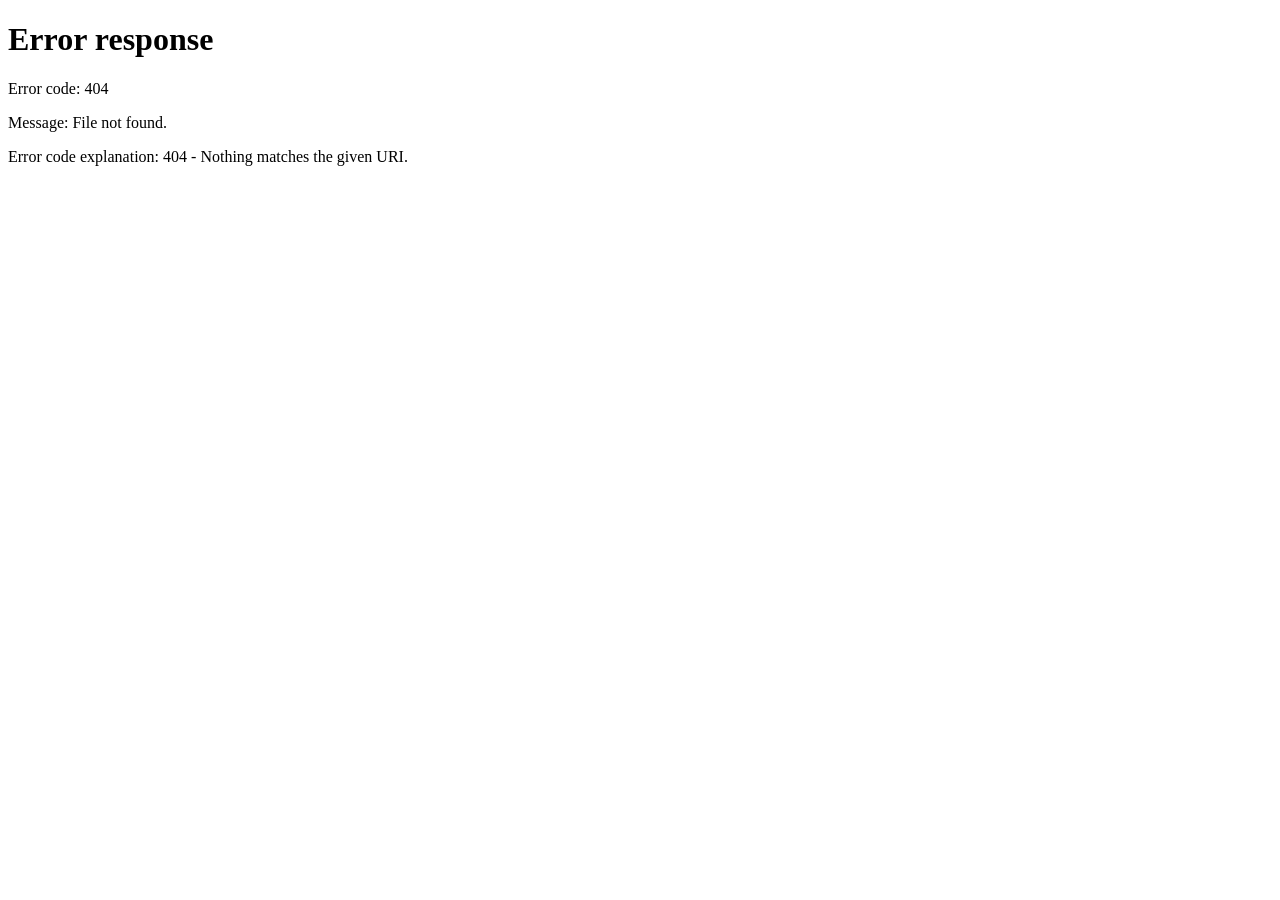
==== todos.html @ 61e6abbe "Upload JavaScript project with folders" ====
<!DOCTYPE html>
<html lang="en">

<head>
  <meta charset="UTF-8">
  <meta name="viewport" content="width=device-width, initial-scale=1.0">
  
  <script>
    const user = localStorage.getItem("currentUser");
    if (!user) {
      window.location.href = "home.html";
    }
  </script>

  <link rel="stylesheet" href="https://cdnjs.cloudflare.com/ajax/libs/font-awesome/6.5.0/css/all.min.css">
  <link rel="stylesheet" href="Styles/ui-components.css">
  
  <script type="module" src="JSComponents/main.js"></script>
  <script type="module" src="JSComponents/todos.js"></script>
<!--
<script type="module">
  import { ReminderManager } from './JSComponents/reminder-manager-component.js';
  import { customAlertPopup } from './JSComponents/popup-manager-component.js';

  document.addEventListener('DOMContentLoaded', () => {
  window.reminderManager = new ReminderManager(customAlertPopup, {

  getTodoById: (id) => window.todos.find(t => t.todoId === id),
  // 👇 Callback triggered after "Snooze" or "Stop Reminding"
  onReminderAction: () => {
    saveTodos();
    renderTodos();
  },
  minutesBeforeReminder: 10 * 60 * 1000, // or any value in minutes
  repeatReminderTime: 1 * 60 * 1000,

 });
 
 });

  </script>
-->
  
  <title>Task Management App</title>
  <style>
    body {
      font-family: 'Segoe UI', sans-serif;
      /*padding: 0 30px;*/
      background-color: rgb(83, 80, 80);
      margin: 0;
    }

    .manage-container-left-side h3 {
      color: whitesmoke;
    }

    /* Manage Task Upper row input Style */
    .todo-inputs {
      display: flex;
      flex-wrap: wrap;
      flex: 0 1 auto;
      min-width: 0;
      gap: 10px;
      margin-bottom: 15px;
      background: rgb(36, 132, 164);
    }

    /* Inputs / List / Reminder text/button/dropdown Style */
    .todo-inputs input,
    .todo-inputs select,
    .todo-inputs button,
    .prompt_content button,
    .todo-controls input,
    .todo-controls select,
    li button,
    .popup-content button {
      padding: 5px;
      font-size: 12px;
      border-radius: 5px;
      border: 1px solid rgb(133, 211, 236);
    }

    label {
      font-weight: 500;
    }

    /* Add / List / Reminder button Style */
    .todo-inputs button,
    li button,
    .popup-content button {
      background-color: rgb(133, 211, 236);
      color: rgb(44, 130, 159);
      font-weight: bold;
      /*border: none;*/
      cursor: pointer;
      transition: background-color 0.3s;
    }

    /* List button Style */
    li button {
      background: rgb(44, 130, 159);
      color: rgb(133, 211, 236);
      font-weight: bold;
    }

    li #btnEdit {
      margin-right: 10px;
    }

    /* Add / Reminder / List button Animation Style */
    .todo-inputs button:hover,
    .prompt_content button:hover,
    li button:hover,
    .popup-content button:hover {
      color: rgb(133, 211, 236);
      background-color: rgb(34, 100, 123);
    }

    /* Manage Task lower row input Style */
    .todo-controls {
      display: flex;
      flex-wrap: wrap;
      min-width: 0;
      gap: 10px;
      flex: 0 1 auto;
      margin-bottom: 15px;
    }

    /* List Style */
    #todo-list {
      list-style-type: none;
      padding: 0 5px;
      margin: 2px;
    }

    #todo-list li {
      display: flex;
      flex-wrap: wrap;
      align-items: center;
      justify-content: center;
      word-break: break-word;
      /* Forcing long words to break */
      background: rgb(133, 211, 236);
      margin: 6px 0;
      padding: 10px;
      border-radius: 5px;
      box-shadow: 0 1px 5px rgba(0, 0, 0, 0.1);
      transition: all 0.3s ease;
    }

    li.completed span.todo-text {
      text-decoration: line-through;
      color: gray;
    }

    li span.todo-text {
      flex: 1;
      /*flex-grow: 1; - puts items on different lines when wrapped and in contrast flex:1 keeps in same line all items when wrapped*/
    }

    .meta {
      font-size: 0.8em;
      color: rgb(34, 100, 123);
      margin-right: 10px;
    }

    .priority-high {
      color: red;
    }

    .priority-medium {
      color: orange;
    }

    .priority-low {
      color: green;
    }

    .overdue {
      color: red;
      font-weight: bold;
      font-size: 1.1em;
    }

    /* List Animation Style */
    .fade-in {
      animation: fadeIn 0.5s ease-in;
    }

    @keyframes fadeIn {
      from {
        opacity: 0;
        transform: translateY(-10px);
      }

      to {
        opacity: 1;
        transform: translateY(0);
      }
    }

    /* Task Manage Container Style */
    .todo-list-manage-container {
      display: flex;
      justify-content: space-between;
      /*align-items: flex-start;*/
      gap: 10px;
      background-color: rgb(44, 130, 159);
      padding: 10px;
      margin: 5px 30px 0;
      border-radius: 20px;
      position: sticky;
      top: 0;
      /*For avoiding animation flickering bublled from todo list*/
      /*background-color: white; - background needed if element is tranparent*/
      z-index: 10;
      transform: translateZ(0);
      isolation: isolate;
      contain: paint;
      overflow: visible;
    }

    /* Task Manage Right side Container Style */
    .manage-container-right-side {
      display: flex;
      flex: 0 1 50%;
      min-width: 0;
      justify-content: center;
      align-items: center;
      /*border-radius: ;*/
      /*padding-right: 40px;*/
    }

    /* Task Manage Left side Container Style */
    .manage-container-left-side {
      display: flex;
      flex-direction: column;
      flex: 0 1 50%;
      flex-wrap: wrap;
      min-width: 0;
      justify-content: center;
    }

    /* Card style */
    .cardContainer {
      /*float: left;*/
      width: 120px;
      background-color: pink;
      border: 1px solid black;
      /*box-shadow: 0 4px 8px 0 rgba(0, 0, 0, 0.2), 0 6px 20px 0 rgba(0, 0, 0, 0.19);*/
      box-shadow: 10px 10px 5px black;
      text-align: center;
    }

    .cardHeader {
      color: black;
      font-size: 12px;
    }

    .cardFooter {
      background-color: whitesmoke;
      border: solid whitesmoke;
      font-size: 10px;
    }

    .card_rotate_right {
      transform: rotate(7deg);
      background-color: pink;
    }

    .card_rotate_left {
      transform: rotate(-8deg);
      background-color: lightblue;
    }

    /* Todo List Container Style */
    .todo-list-container {
      background-color: rgb(44, 130, 159);
      padding: 5px;
      margin: 5px 40px 60px;
      border-radius: 20px;
    }

    /* Parent Container Style */
    .parent-container {
      display: flex;
      flex-direction: column;
      min-height: 100vh;
      /*Pushes footer at bottom - Here not needed as footer is fixed */
    }

    /* Main Container Style  */
    .main-container {
      flex: 1;
      /*min-height: 100vh; -  check later why to use*/
    }

    /* Reminder Popup Style */
    .reminder-popup-container {
      position: fixed;
      top: 0;
      left: 0;
      width: 100%;
      height: 100%;
      background: rgba(0, 0, 0, 0.5);
      display: flex;
      /* will be display: flex later in js code to unhide */
      justify-content: center;
      align-items: center;
      z-index: 1000;
    }

    .popup-content {
      background: white;
      padding: 20px;
      border-radius: 10px;
      text-align: center;
      max-width: 300px;
    }

    .popup-content h5 {
     margin-top: 0;
     align-self: normal;
    }

    .prompt_content button,
    .popup-content button {
      margin: 5px;
    }

    /* .popup-content p{
      padding-top: 1px;
    } */

    /* Custom Prompt Style */
    .prompt_container {
      position: fixed;
      top: 0;
      left: 0;
      width: 100%;
      height: 100%;
      background-color:  rgba(0, 0, 0, 0.5);  
      /* font-family: Arial, sans-serif; */
      display: none;
      justify-content: center;
      align-items: center;
      z-index: 1000;
    }

    .prompt_container.show {
      display: flex;
    }

    .prompt_content {
      display: flex;
      /* flex-wrap: nowrap; */
      flex-direction: column;
       background-color: rgb(133, 211, 236); /* background-color: rgb(34, 100, 123);  background: white; */
      border-radius: 10px;
      /* padding: 0 20px 20px; */
      text-align: center;
      max-width: 500px;
      width: 350px;
    }

    .prompt_content .prompt_header {
        background-color: rgb(34, 100, 123); /*rgb(44, 130, 159); rgb(34, 100, 123);*/
        color:  rgb(133, 211, 236);
        padding: 3px;
        margin: 1px;
         border-top-left-radius: 10px;
         border-top-right-radius: 10px;
         font-weight: 500;
         font-size: 14px;
         text-align: left;
    }

    .prompt_header span {
      margin-left: 5px;
      
      /* border: solid; */
    }

    .prompt_content .prompt_body {
      /* display: flex; */
        /* background-color: rgb(44, 130, 159); rgb(44, 130, 159); rgb(34, 100, 123); */
        padding: 20px 5px;
        /* margin: 1px; */
        color:  rgb(34, 100, 123);
        /* background-color: rgb(133, 211, 236); */
        font-weight: 500;
         font-size: 14px;
         
    }

    .prompt_container button {
      background-color: rgb(44, 130, 159);
      color:  rgb(133, 211, 236);
      font-weight: bold;
      /*border: none;*/
      cursor: pointer;
      transition: background-color 0.3s;
    }

    /* Migrated */
    /* Style Footer
    
    .footer {
      height: 7%;     
      background-color: rgb(34, 100, 123);
      color: white;     
      margin: 0;
      position: fixed;
      bottom: 0;
      left: 0;
      right: 0;
    }
   .footer div {
    text-align: center;
    transform: translateY(50%);
  }
  */



    /* Migrated */
    /* Style Header */
    /*
    .header {
      display: flex;
      flex-wrap: wrap;
      /* Allow items to wrap on smaller screens
      align-items: center;
      justify-content: space-between;
      padding: 10px;
      background-color: rgb(34, 100, 123);
      position: sticky;
      top: 0;
      z-index:11;
      /*Needed if need to place header at top (while scrolling)
    }

    /* Style Navbar
    .navbar {
      display: flex;
      flex: 4;
      gap: 15px;
      margin: 0;
    }

    /* Style Title h2 in Header
    .header h2 {
      flex: 6;
      color: white;
      margin: 0;
    }

    /* Style Navigation Bar links
    .navbar a {
      color: rgb(222, 217, 217);
    }

    /* Links hover effect - Change color
    .navbar a:hover {
      background-color: rgb(133, 211, 236);
      color: rgb(34, 100, 123);
      border-radius: 3px;  
    }
    */

    /* For Small Screens (mobile) Style */
    @media screen and (max-width: 700px) {
      /* .header {
        flex-direction: column;
        align-items: center;
      }

      .navbar,
      .header h2 {
        flex: 0 0 auto;
        width: 100%;
        text-align: center;
      }

      .navbar {
        justify-content: center;
        flex-wrap: wrap;
      } */

      /* Adjusting left side flex container's items alignment center*/
      .todo-controls {
        flex-direction: column;
        gap: 1px;
        margin-bottom: 0;
      }
    }
    
    /* Yes please because the above options are not working in my code */

    @media screen and (max-width: 400px) {
        .todo-list-manage-container {
          flex-direction: column;
        }

        /* #todo-list li {
          flex-direction : column;
        } */

          li span.meta {
          flex-basis: 100%;
          text-align: center;
          /* Alternative for text-align: center */
           /* display: flex;
           justify-content: center; */
         }
    }

    /* Style for small screens (mobile) */
  </style>
</head>

<body>
  <div class="parent-container">
    <!-- Migrated
    <header class="header">
      Navigation Bar
      <div class="navbar">
        <a href="#">Home</a>
        <a href="#">Todo</a>
        <a href="#">About</a>
        <a href="#">Contact</a>
      </div>
      <h2>Task Management App</h2>
    </header>
    -->

    <div class="main-container">
      <div class="todo-list-manage-container">

        <div class="manage-container-left-side">
          <h3>Manage Your Tasks</h3>

          <div class="todo-inputs">
            <input type="text" id="todo-input" placeholder="Task">
            <input type="date" id="due-date">
            <select id="priority">
              <option value="high">High Priority</option>
              <option value="medium">Medium Priority</option>
              <option value="low">Low Priority</option>
            </select>
            <!-- <button onclick="addTodo()">Add</button> -->
             <button id="add-btn">Add</button>
          </div>

          <div class="todo-controls">
            <label for="filter">Filter:</label>
            <!-- <select id="filter" onchange="renderTodos()"> -->
              <select id="filter">
              <option value="all">All</option>
              <option value="completed">Completed</option>
              <option value="incomplete">Incomplete</option>
              <option value="high">High</option>
              <option value="medium">Medium</option>
              <option value="low">Low</option>
            </select>

            <label for="sort">Sort by:</label>
            <!-- <select id="sort" onchange="renderTodos()"> -->
              <select id="sort">
              <option value="date">Due Date</option>
              <option value="date-desc">Due Date (Descending)</option>
              <option value="priority">Priority (High - Low)</option>
              <option value="priority-desc">Priority (Low - High)</option>
            </select>
          </div>
        </div>

        <div class="manage-container-right-side">
          <!--Create Cards (Text) - Paper-like cards-->
          <div class="cardContainer card_rotate_right">
            <div class="cardHeader">
              <b>
                <ul>
                  <li>Todo 1</li>
                  <li>Todo 2</li>
                  <li>Todo 3</li>
                </ul>
              </b>
            </div>

            <div class="cardFooter">
              <p><b>August 30, 2025</b></p>
            </div>
          </div>

          <div class="cardContainer card_rotate_left">
            <div class="cardHeader">
              <b>
                <ul>
                  <li>Todo 1</li>
                  <li>Todo 2</li>
                  <li>Todo 3</li>
                </ul>
              </b>
            </div>

            <div class="cardFooter">
              <p><b>August 2, 2025</b></p>
            </div>
          </div>

        </div>
      </div>

      <div class="todo-list-container">
        <!-- Migrated
        <ul id="todo-list"></ul>
        -->
      </div>

    </div>
    <!--Migrated-->
    <!--
    <footer class="footer">Copyright &copy; ABC Management Services</footer>
    -->

  </div>

  <!-- Migrated
  <audio id="alert-sound" src="sounds/alert-notification-sound.wav" preload="auto"></audio>
  -->

  <!-- Migrated
  <div id="reminder-popup" class="reminder-popup-container">
    <div class="popup-content">
      <p id="popup-text"></p>
      <button id="popup-snooze">Snooze 5 min</button>
      <button id="popup-stop">Stop Reminding</button>
      <button id="popup-close">Close</button>
    </div>
  </div>
  -->
  
  <script>

    //todos = [];
//    let userId = Number(localStorage.getItem("lastId")) || 0; // Persisted ID counter // temporary changes are done below for testing code purpose
//let id = Number(localStorage.getItem("lastId")) || 0; // Persisted ID counter
    //const setReminders = new Set();
    //let poupStatusActive = false;
    //const popupQueue = [];
    //let isPopupShowing = false;

    /* Migrated
    function playAlertSound() {
      const sound = document.getElementById('alert-sound');
      if (sound) {
        sound.play();
      }
    }
    */

    /*
    // Ask for permission once
    if ('Notification' in window && Notification.permission !== 'granted') {
      Notification.requestPermission().then(permission => {
        if (permission === 'granted') {
          console.log("✅ Notification permission granted.");
        } else {
          console.log("❌ Notification permission denied.");
        }
      });
    }
    */

    /* Helper to show notification
    function showNotification(message) {
      if (Notification.permission === 'granted') {
        new Notification("Todo Reminder", { body: message });
      }
    }
    */

    /* Need to confirm Migration related
    window.onload = function () {
      const stored = localStorage.getItem('todos');
      if (stored) {
        todos = JSON.parse(stored);
        renderTodos();
      }
    };
    */

    /* Migrated in UserStorage
    function saveTodos() {
      localStorage.setItem('todos', JSON.stringify(todos));
    }
    */
    
    /* Migrated in UserStorage
    function addTodo() {
      const todo_Text = document.getElementById('todo-input').value.trim();
      const due_Date = document.getElementById('due-date').value;
      const _priority = document.getElementById('priority').value;

      if (todo_Text === '') return;

      ++id;
      localStorage.setItem("lastId", id);
      todos.push({
        todoId: id,
        task: todo_Text,
        dueDate: due_Date,
        priority: _priority,
        completed: false,
        snoozedUntil: null,
        stopReminding: false
      });

      saveTodos();
      renderTodos();

      document.getElementById('todo-input').value = '';
      document.getElementById('due-date').value = '';
    }
    */

    /* Migrated
    function renderTodos() {
      /* MIgrated
      const list = document.getElementById('todo-list');
      list.innerHTML = '';
      */

      /* Migrated
      const filter = document.getElementById('filter').value;
      const sort = document.getElementById('sort').value;

      let filtered = todos.filter(todo => {
        if (filter === 'completed') return todo.completed;
        if (filter === 'incomplete') return !todo.completed;
        if (filter === 'high') return todo.priority === "high";
        if (filter === 'medium') return todo.priority === "medium";
        if (filter === 'low') return todo.priority === "low";
        return true;
      });

      const order = { high: 1, medium: 2, low: 3 };
      if (sort === 'date') {
        filtered.sort((a, b) => new Date(a.dueDate || '9999-12-31') - new Date(b.dueDate || '9999-12-31'));
      } else if (sort === 'date-desc') {
        filtered.sort((a, b) => new Date(b.dueDate || '9999-12-31') - new Date(a.dueDate || '9999-12-31'));
      } else if (sort === 'priority') {
        filtered.sort((a, b) => order[a.priority] - order[b.priority]); // High - low
      } else if (sort === 'priority-desc') {
        filtered.sort((a, b) => order[b.priority] - order[a.priority]); // Low - high
      }
      */

      /* Migrated
      // From here rendering starts
      filtered.forEach((todo) => {
        /* Migrated
        const li = document.createElement('li');
        li.className = 'fade-in';
        if (todo.completed) li.classList.add('completed');
        */

        //let i = todos.indexOf(todo); - works but okay for small apps but not for production level as can create problem while serialization
        
        /* Migrate 
        const now = new Date().getTime();
        //const snoozedTime = todo.snoozedUntil ? new Date(todo.snoozedUntil).getTime() : 0;    // not needed but will check atlast if filtered passing better for reminder logic nstead of all todos
        const dueDate = new Date(todo.dueDate);
        let isOverdue = !todo.completed && todo.dueDate && dueDate < now;
        */

        /* Migrated
        li.innerHTML = `
        <input type="checkbox" data-action="toggle" data-id="${todo.todoId}" ${todo.completed ? 'checked' : ''}>
        <span class="todo-text">${todo.task}</span>
        <span class="meta priority-${todo.priority}">[${todo.priority}]</span>
        ${todo.dueDate ? `<span class="meta ${isOverdue ? 'overdue' : ''}">${isOverdue ? '🔴' : ''}Due: ${todo.dueDate}</span>` : ''}
        <button id="btnEdit" data-action="edit" data-id="${todo.todoId}">Edit</button>
        <button id="btnDelete" data-action="delete" data-id="${todo.todoId}">Delete</button>
      `;

        list.appendChild(li);
       
        window.reminderManager.start(todo);
        */

        /* Migrated
        if (todo.dueDate && !todo.completed && !todo.stopReminding && snoozedTime < Date.now() && !(setReminders.has(todo.id))) {
          setReminders.add(todo.id);
          // console.log(setReminders.has(todo.id) + " 2 " + todo.task);
          const msUntilDue = dueDate - now;
          const earlyOffset = 10 * 60 * 1000; // 10 minutes before
          const afterInterval = 60 * 1000; // every 5 minutes after due

          // Reminder before due
          const msUntilEarly = msUntilDue - earlyOffset;
          if (msUntilEarly > 0) {
            setTimeout(() => {
              //alert(`🟡 "${todo.task}" 1 is due in 10 minutes!`);
              customAlertPopup(todo);
              showNotification(`"${todo.task}" is due in 10 minutes!`);
            }, msUntilEarly);
          }

          // Reminder at due time + after overdue loop
          if (msUntilDue > 0) {
            setTimeout(() => {
              customAlertPopup(todo);
              showNotification(`"${todo.task}" is now due!`);
     
                const intervalId = setInterval(() => {
                  const task = todos.find(t => t.id === todo.id);
                  
              const snoozedTime = task?.snoozedUntil ? new Date(task.snoozedUntil).getTime() : 0;
              const delay = snoozedTime > Date.now()  ? snoozedTime - Date.now() : 0;

                  if (!task || task.completed || task.stopReminding || snoozedTime > Date.now()) {
                    clearInterval(intervalId);
                    setReminders.delete(task.id);
                  }

                  playAlertSound();
                  customAlertPopup(task);
                  showNotification(`"${task.task}" is still overdue!`);
                }, afterInterval);
            
            }, msUntilDue);
          } else {
            //console.log("snoozedTime ", snoozedTime, " delay ", delay, " Date.now() ", Date.now(), " Greater check ", snoozedTime > Date.now());
            
              const intervalId = setInterval(() => {
                const task = todos.find(t => t.id === todo.id);
                const snoozedTime = task?.snoozedUntil ? new Date(task.snoozedUntil).getTime() : 0;
                const delay = snoozedTime > Date.now() ? snoozedTime - Date.now() : 0;
                if (!task || task.completed || task.stopReminding || snoozedTime > Date.now()) {
                  clearInterval(intervalId);
                  setReminders.delete(task.id);
                }

                playAlertSound();
                customAlertPopup(task);
                showNotification(`"${task.task}" is still overdue!`);
              }, afterInterval);
            
          }
        }
    
      });
    
    }
    */

    /* MIgrated but mthod accessing issues
    document.getElementById('todo-list').addEventListener('click', function (ev) {
      const id = ev.target.dataset.id;
      const action = ev.target.dataset.action;

      if (!id) return;

      const index = todos.findIndex(todo => todo.todoId == id);
      if (index === -1) return;

      if (ev.target.type === 'checkbox' && action === 'toggle') {
        todos[index].completed = ev.target.checked;
        // if (todos[index].completed) {
        //   setReminders.delete(todos[index].id); // setReminders.delete(todo.id);
        // }

        saveTodos();
        renderTodos();

        return; // Exit early tom avoid edit/delete triggering
      }

      if (action === 'delete') {
        todos.splice(index, 1);
      } else if (action === 'edit') {
        const newText = prompt('Edit task:', todos[index].task);
        if (newText !== null && newText.trim() !== '') {
          todos[index].task = newText.trim();
        }
      }

      saveTodos();
      renderTodos();
    });
    */

    /* Migrate
    function customAlertPopup(todo) {
      popupQueue.push(todo);
      processNextPopup();
    }

    function processNextPopup() {
      if (isPopupShowing || popupQueue.length === 0) return;

      const todo = popupQueue.shift();
      const popup = document.getElementById('reminder-popup');
      document.getElementById('popup-text').textContent = `🔴 "${todo.task}" is overdue!`;
      popup.style.display = 'flex';
      isPopupShowing = true;

      document.getElementById('popup-snooze').onclick = () => {
        todo.snoozedUntil = new Date(Date.now() + 2 * 60 * 1000);
        // console.log("Snoozed time set ***********************", new Date(Date.now() + 2 * 60 * 1000));
        //setReminders.delete(todo.id);
        popup.style.display = 'none';
        saveTodos();
        renderTodos();
        isPopupShowing = false;
        processNextPopup();
      };

      document.getElementById('popup-stop').onclick = () => {
        todo.stopReminding = true;
        popup.style.display = 'none';
        saveTodos();
        renderTodos();
        isPopupShowing = false;
        processNextPopup();
      };

      document.getElementById('popup-close').onclick = () => {
        popup.style.display = 'none';
        isPopupShowing = false;
        processNextPopup();
      };
    }
    */

  </script>

</body>

</html>
---- Styles/ui-components.css ----
/* Header Style */
        .header {
            display: flex;
            flex-wrap: wrap;
            /* Allow items to wrap on smaller screens */
            align-items: center;
            justify-content: space-between;
            padding: 10px;
            background-color: #32373c;/* rgb(34, 100, 123); */
            position: sticky;
            top: 0;
            z-index: 11;
            /* To place at top of Banner */
        }

        /* Navbar Style */
        .navbar {
            display: flex;
            flex: 4;
            gap: 15px;
            margin: 0;
        }

        /* Title h2 in Header Style */
        .header h2 {
            flex: 6;
            color: #F5F5DC;
            margin: 0;
            font-size: 1.2rem;
        }

        /* Navigation Bar links Style */
        .navbar a {
            color: rgb(222, 217, 217);
        }

        /* Change color on hover */
        .navbar a:hover {
            background-color: rgb(133, 211, 236);
            color: rgb(34, 100, 123);
            border-radius: 3px;
            cursor: pointer;
        }

        /* Login/Register Style */
        .login-wrapper {
            position: fixed;
            display: flex;
            gap: 10px;
            top: 15px;
            right: 30px;
            z-index: 1000;
        }

        .login-container {
            position: relative;
            display: flex;
            align-items: center;
            /*flex-wrap: wrap; - now added*/
            /*gap: 10px;*/
        }

        .login-icon {
            cursor: pointer;
        }

        .login-dropdown {
            display: none;
            position: absolute;
            top: 100%;
            right: 0;
            background-color: rgb(44, 130, 159);
            border-radius: 10px;
            white-space: nowrap;
            border: 2px solid whitesmoke;

        }

        .login-container:hover .login-dropdown {
            display: block;
        }

        .login-dropdown a {
            display: block;
            padding: 8px 20px;
            color: whitesmoke;
            text-decoration: none;
        }

        .login-dropdown a:hover {
            background-color: rgb(34, 100, 123);
            border-radius: 10px;
            /* included for after hovering the border raidus effect remains effective (else it is not) */
        }

        .greeting-message {
            /*flex-wrap: wrap; - now added*/
            color: #F5F5DC;
            font-size: 0.75rem;
            white-space: nowrap;
        }

        /* Login/Register Style */

        /* till here copied */
        .modal {
            display: none;
            position: fixed;
            inset: 0;
            background: rgba(0, 0, 0, 0.6);
            justify-content: center;
            align-items: center;
            z-index: 9999;
            font-family: Arial, sans-serif;
            /* style from body to modal - for font style of form's all elements to change */
        }

        .modal.show {
            display: flex;
            animation: fadeIn 0.3s ease;
        }

        .modal-content {
            position: relative;
            /* for placing toast message at within form container  (relative to form) */
            background: rgb(34, 100, 123);
            /* #222;*/
            padding: 25px;
            border-radius: 8px;
            width: 90%;
            max-width: 350px;
        }

        @keyframes fadeIn {
            from {
                opacity: 0;
                transform: scale(0.95);
            }

            to {
                opacity: 1;
                transform: scale(1);
            }
        }

        .close-icon {
            position: absolute;
            top: 3px;
            right: 3px;
            color: whitesmoke;
            background-color: rgb(44, 130, 159);
            border-radius: 4px;
            cursor: pointer;
            z-index: 10;
            padding: 2px 4px 0;
        }

        .modal-content h2 {
            color: whitesmoke;
        }

        .modal-content input,
        .modal-content button {
            width: 100%;
            padding: 10px;
            margin: 8px 0;
            border: none;
            border-radius: 4px;
        }

        .modal-content button {
            background: rgb(44, 130, 159);
            /* #0a84ff;*/
            color: white;
            cursor: pointer;
        }

        .switch-link {
            display: block;
            text-align: center;
            margin-top: 12px;
            color: whitesmoke;
            cursor: pointer;
        }

        .switch-link:hover {
            text-decoration: underline;
        }

        #confirmRow {
            display: none;
        }

        .modal-content.register #confirmRow {
            display: block;
        }

        .error {
            border: 10px solid red;
        }

        .error-msg {
            font-size: 0.8rem;
            color: #ff5555;
            margin-bottom: 8px;
        }

        /* Login/Register Style */


        /* Banner Fade Slider Style */
        .banner-fade-slider {
            position: relative;
            width: 100%;
            max-width: 100%;
            height: 300px;
            /*overflow: hidden;*/
        }

        .slide {
            position: absolute;
            width: 100%;
            height: 100%;
            object-fit: cover;
            opacity: 0;
            transition: opacity 1s ease-in-out;
        }

        .slide.active {
            opacity: 1;
            z-index: 1;
        }

        button.prev,
        button.next {
            position: absolute;
            top: 50%;
            transform: translateY(-50%);
            background-color: rgba(0, 0, 0, 0.5);
            color: white;
            border: none;
            padding: 10px;
            font-size: 24px;
            cursor: pointer;
            z-index: 2;
            /*TO keep buttons all the time (visible) above slides*/
        }

        button.prev {
            left: 10px;
        }

        button.next {
            right: 10px;
        }

        /* Toggle Panel Style */
        .toggle-panel-container {
            max-width: 600px;
            /*border: solid;*/
            /* border: 1px solid lightblue; */
            border-radius: 6px;
            /*box-shadow: 0 2px 5px rgba(173, 216, 230, 0.4); */
            box-shadow: 0 2px 5px rgba(0, 0, 0, 0.4);
        }

        .toggle-panel-section {
            padding: 15px;
        }

        .toggle-panel-header {
            display: flex;
            justify-content: space-between;
            align-items: center;
            cursor: pointer;
            user-select: none;
            border: 1px solid lightblue;
            border-radius: 10px;
        }

        .toggle-panel-arrow {
            color: lightblue;
            padding-right: 5px;
            transition: transform 0.3s ease;
        }

        .toggle-panel-arrow.open {
            transform: rotate(90deg);
        }

        .toggle-panel-content {
            overflow: hidden;
            max-height: 0;
            transition: max-height 0.5s ease;
            padding: 0 15px;
        }

        .toggle-panel-content>div {
            padding: 15px 0;
        }

        /* Footer Style */
        .footer {
            margin: 0;
            height: 7%;
            background-color: rgb(34, 100, 123);
            color: #F5F5DC;
            /* Need to place footer fixed with three offsets to avoid scrollbars after adding animation of scrolling from right to left */
            position: fixed;
            bottom: 0;
            left: 0;
            right: 0;
        }

        /* Text within todos footer Style */
        .footerMessage {
            text-align: center;
            transform: translateY(50%);
        }

        /* Sliding logos Style */
        .logo-container {
            display: flex;
            gap: 50px;
            position: absolute;
            align-items: center;
            height: 100%;
            /* For Center vertically div within Footer - top and transform properties */
            top: 50%;
            transform: translateY(-50%);
            white-space: nowrap;
            animation: scrollLeft 70s linear infinite;
        }

        .logo {
            width: 80px;
            height: 30px;
            transition: transform 2.5s ease-in-out;
            animation: pulseGlow 10s infinite ease-in-out;
        }

        /* focus effect */
        @keyframes pulseGlow {

            0%,
            100% {
                transform: scale(1);
                filter: drop-shadow(0 0 5px rgba(255, 255, 255, 0.3));
            }

            50% {
                transform: scale(1.3);
                filter: drop-shadow(0 0 20px rgba(255, 255, 255, 0.8));
            }
        }

        /* Move logos right to left */
        @keyframes scrollLeft {
            0% {
                left: 100%;
            }

            100% {
                left: -100%;
            }
        }


        /* Spinner and Toast Message Style*/

        /* Spinner */
        .spinner-container {
            display: flex;
            position: fixed;
            inset: 0;
            background: rgba(0, 0, 0, 0.6);
            z-index: 10000;
            justify-content: center;
            align-items: center;
        }

        .spinner {
            border: 6px solid #ccc;
            border-top: 6px solid #0a84ff;
            border-radius: 50%;
            width: 40px;
            height: 40px;
            animation: spin 1s linear infinite;
        }

        @keyframes spin {
            to {
                transform: rotate(360deg);
            }
        }

        /* Toast */
        .toast {
            /* display: block;*/
            position: absolute;
            /* for placing toast message within form container (relative to form) */
            top: -40px;
            left: 50%;
            transform: translateX(-50%);
            background-color: #0a84ff;
            color: white;
            padding: 9px 24px;
            border-radius: 4px;
            font-size: 0.9rem;
            z-index: 10;
            /* z-index not required in this scenario - But Safe to place on top of form */
            white-space: nowrap;
            /* To adjust the width of toast instead of wrapping if message long - but also note the message will wrap if width exceeds max-width */
            max-width: 90%;
            /* responsive */
        }

        /* Hamburger */
        .hamburger {
            display: none;
            background: none;
            border: none;
            font-size: 1.5rem;
            color: white;
            cursor: pointer;
        }

        /* Responsive layout - when the screen is less than 700px wide, make the two columns stack on top of each other instead of next to each other */
        @media screen and (max-width: 700px) {

            /* .greeting-message  {
            white-space: wrap;
            } */

            .main-container {
                flex-direction: column;
            }

            /* .header {
                flex-direction: column; 
                align-items: center;
            } */

            /* .navbar, */
            /* .header h2 {
                flex: 0 0 auto;
                width: 100%;
                text-align: center;
                /* font-size: 0.90rem; /
            } */
            /*
            .navbar {
                /*justify-content: center;  - commented to adjust login container with welcome message on minimizing scren size */
            /* flex-wrap: wrap; */
            /* better for small screens and having many links any navbar /
            } */

            .navbar {
                display: none;
                /* hide links by default */
                flex-direction: column;
                background: #34495e;
                position: absolute;
                top: 60px;
                left: 0;
                right: 0;
                padding: 10px;
            }

            .navbar.show {
                display: flex;
                /* toggle on hamburger click */
            }

            .hamburger {
                display: block;
            }
        }

        @media screen and (max-width: 400px) {
            /*  */
            .header h2 {
                flex: 0 0 auto;
                width: 100%;
                text-align: center;
                /* font-size: 0.90rem; */
            }
        }
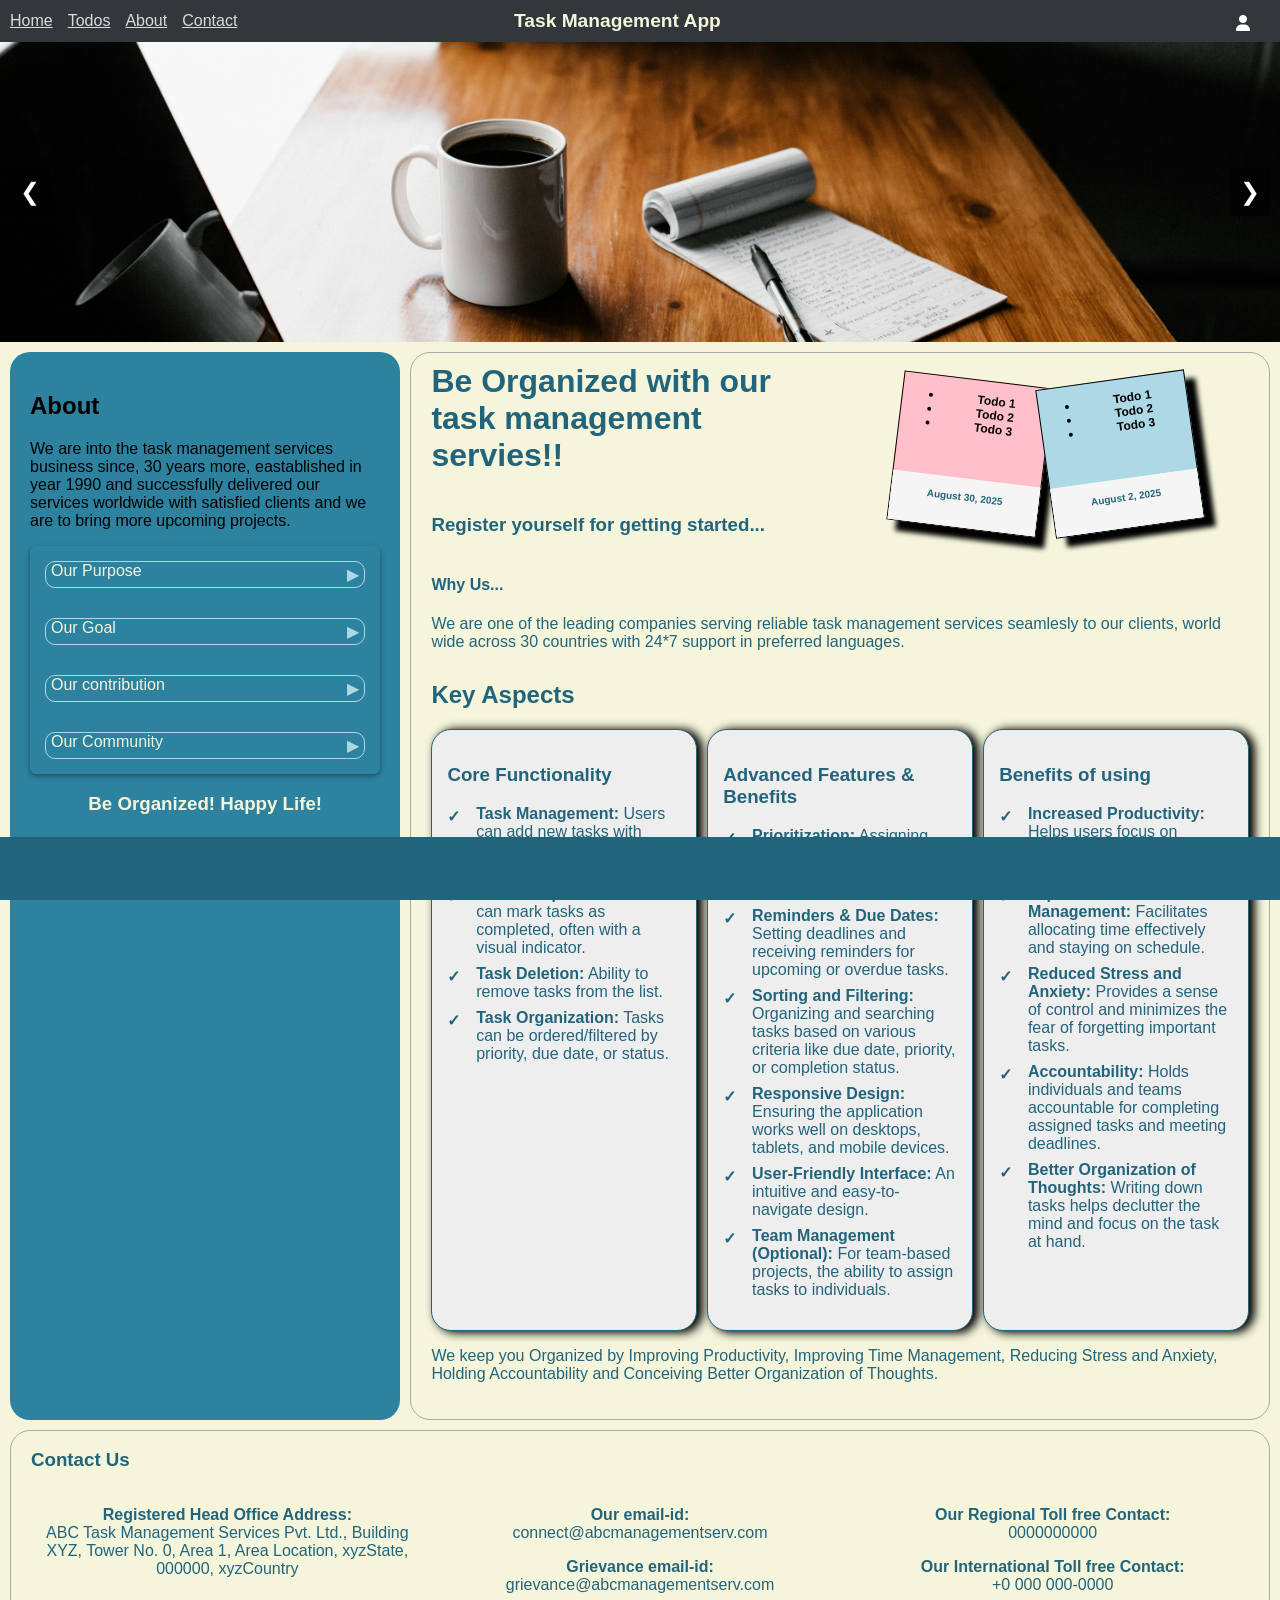
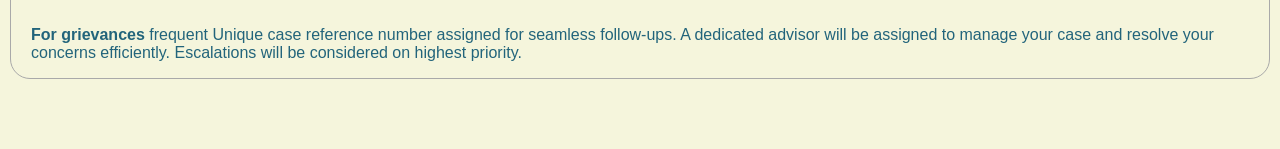
==== commit 4ae8f026: "Add files via upload" ====
--- a/todos.html
+++ b/todos.html
@@ -8,7 +8,7 @@
   <script>
     const user = localStorage.getItem("currentUser");
     if (!user) {
-      window.location.href = "home.html";
+      window.location.href = "index.html";
     }
   </script>
 
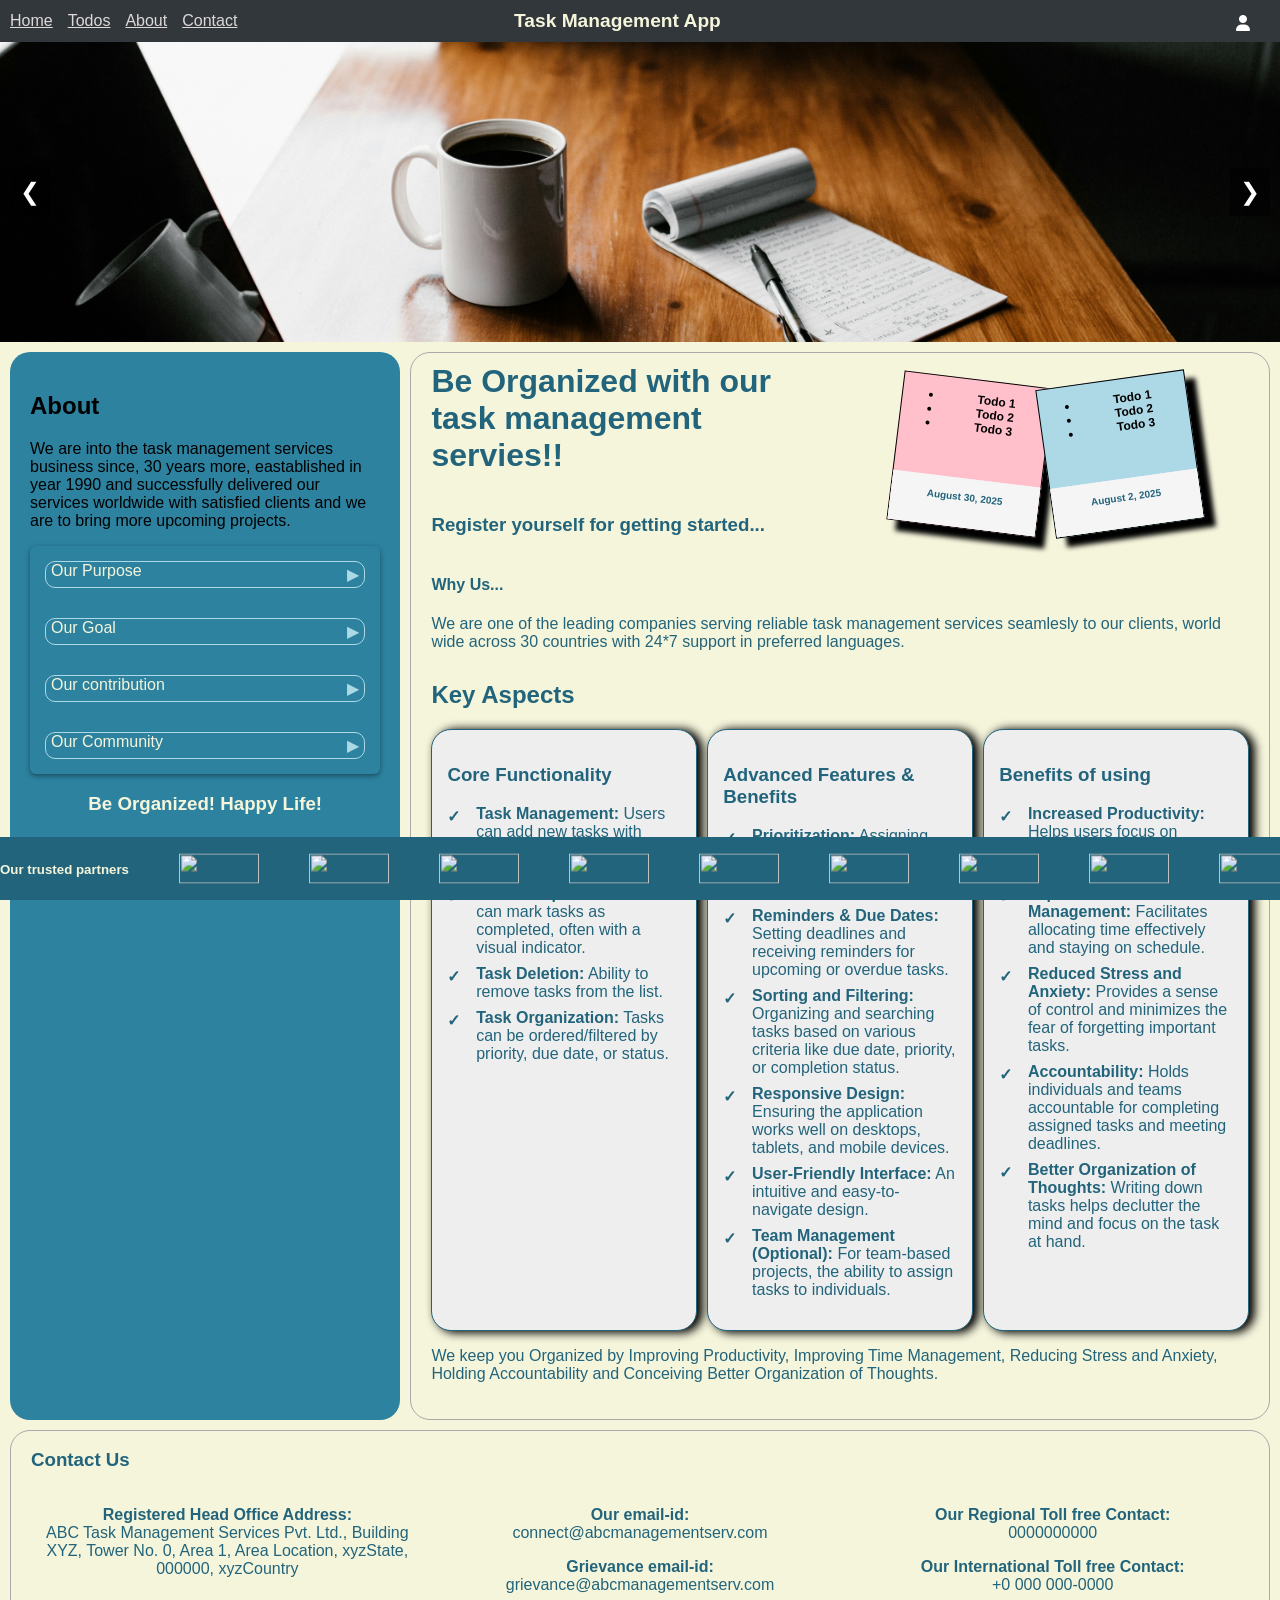
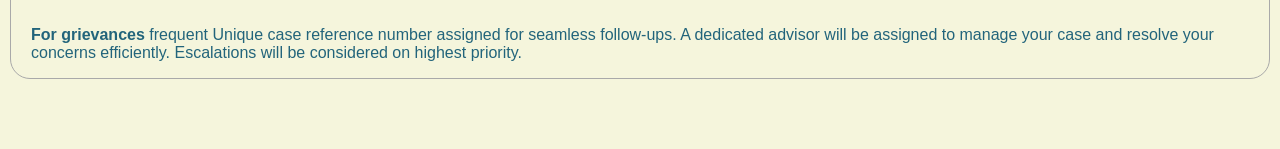
==== commit 30a54deb: "Add files via upload" ====
--- a/todos.html
+++ b/todos.html
@@ -8,7 +8,7 @@
   <script>
     const user = localStorage.getItem("currentUser");
     if (!user) {
-      window.location.href = "index.html";
+      window.location.href = "home.html";
     }
   </script>
 
